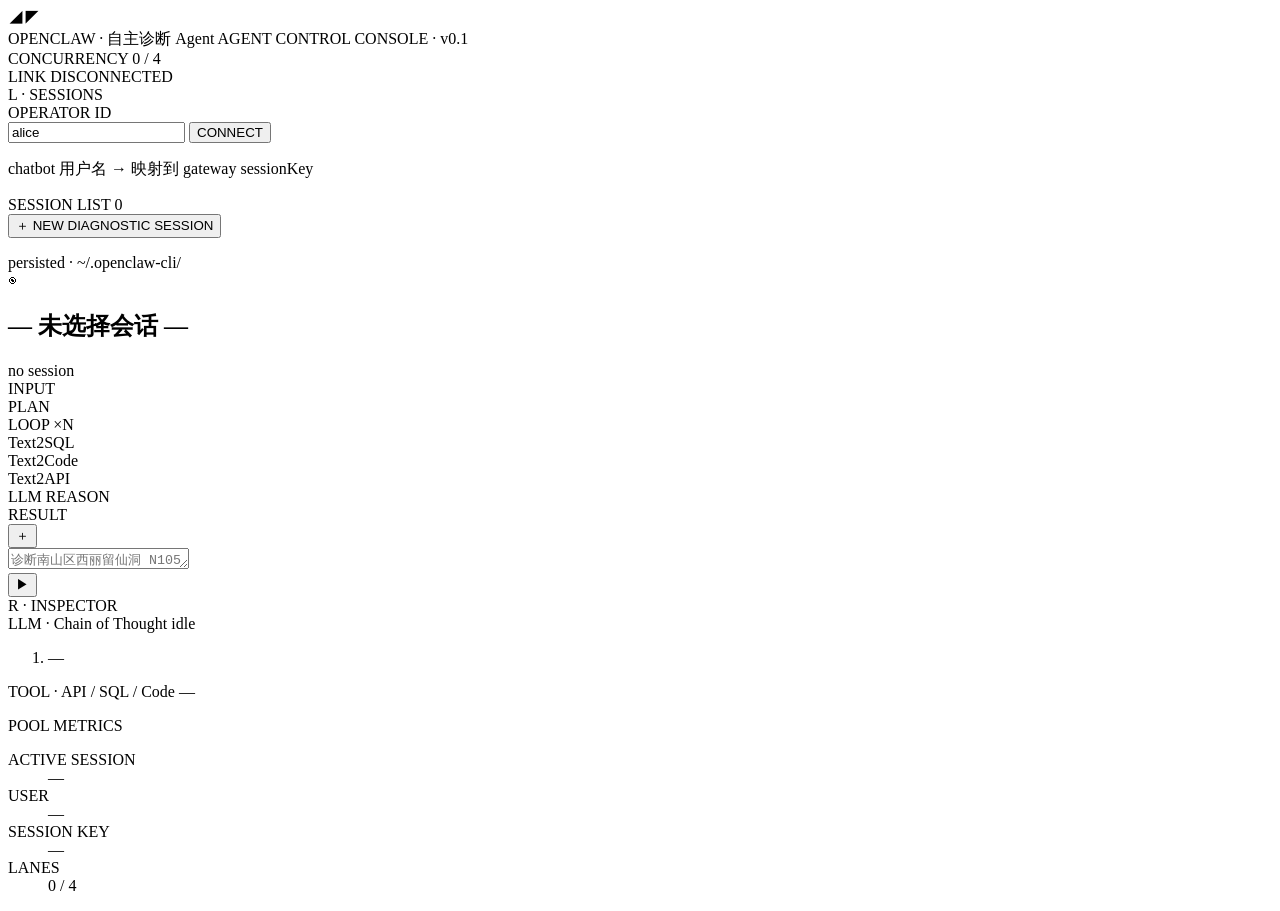
==== chatbot/static/index.html @ 816a648d "openclaw multi-user session client demo" ====
<!DOCTYPE html>
<html lang="zh-CN">
<head>
  <meta charset="UTF-8" />
  <meta name="viewport" content="width=device-width, initial-scale=1.0" />
  <title>OpenClaw · Diagnostic Console</title>
  <link rel="stylesheet" href="/static/app.css" />
</head>
<body>
  <div class="console" aria-label="OpenClaw Diagnostic Console">
    <!-- ======= TOP BAR ======= -->
    <header class="top-bar">
      <div class="brand">
        <span class="logo-mark">◢◤</span>
        <div class="brand-text">
          <span class="brand-title">OPENCLAW · 自主诊断 Agent</span>
          <span class="brand-sub">AGENT CONTROL CONSOLE · v0.1</span>
        </div>
      </div>
      <div class="top-gauges">
        <div class="gauge">
          <span class="gauge-label">CONCURRENCY</span>
          <span class="gauge-value" id="gauge-concurrency">0 / 4</span>
        </div>
        <div class="gauge">
          <span class="gauge-label">LINK</span>
          <span class="gauge-value" id="gauge-link">
            <span class="status-dot" id="status-dot"></span>
            <span id="status-label">DISCONNECTED</span>
          </span>
        </div>
      </div>
    </header>

    <!-- ======= MAIN GRID ======= -->
    <div class="grid">

      <!-- ======= LEFT: Sessions ======= -->
      <aside class="panel panel-left" aria-label="Sessions panel">
        <div class="panel-frame"></div>
        <div class="panel-header">
          <span class="panel-tag">L · SESSIONS</span>
          <span class="panel-accent" aria-hidden="true"></span>
        </div>

        <section class="op-picker">
          <label for="user-input">OPERATOR ID</label>
          <div class="op-row">
            <input id="user-input" type="text" autocomplete="off" value="alice" placeholder="e.g. alice" />
            <button id="op-connect" class="btn btn-primary" type="button">CONNECT</button>
          </div>
          <p class="op-hint">chatbot 用户名 → 映射到 gateway sessionKey</p>
          <div class="op-history" id="op-history-box" hidden>
            <div class="op-history-head">
              <span class="op-history-title">RECENT OPERATORS</span>
              <button type="button" class="op-history-clear" id="op-history-clear">clear</button>
            </div>
            <ul class="op-history-list" id="op-history"></ul>
          </div>
        </section>

        <section class="session-actions">
          <div class="session-actions-title">
            <span>SESSION LIST</span>
            <span class="pill" id="session-count">0</span>
          </div>
          <button id="new-session" class="btn btn-ghost" type="button">
            <span class="ico-plus">＋</span>
            NEW DIAGNOSTIC SESSION
          </button>
        </section>

        <ul id="sessions-list" class="sessions" aria-live="polite"></ul>

        <footer class="panel-footer">
          <span class="tick" aria-hidden="true"></span>
          <span>persisted · ~/.openclaw-cli/</span>
        </footer>
      </aside>

      <!-- ======= CENTER: Conversation ======= -->
      <main class="panel panel-center" aria-label="Conversation">
        <div class="panel-frame"></div>

        <div class="thread-head">
          <div class="thread-title">
            <span class="thread-mark" aria-hidden="true">◉</span>
            <h2 id="active-name">— 未选择会话 —</h2>
          </div>
          <div class="thread-meta">
            <span class="chip chip-key" id="active-key" title="OpenClaw sessionKey">no session</span>
          </div>
        </div>

        <!-- workflow strip: decorative + live step indicator -->
        <div class="workflow" id="workflow" aria-hidden="true">
          <div class="step step-input"><span>INPUT</span></div>
          <div class="arrow"></div>
          <div class="step step-plan"><span>PLAN</span></div>
          <div class="arrow"></div>
          <div class="loop">
            <span class="loop-tag">LOOP ×N</span>
            <div class="step step-sql">Text2SQL</div>
            <div class="arrow small"></div>
            <div class="step step-code">Text2Code</div>
            <div class="arrow small"></div>
            <div class="step step-api">Text2API</div>
          </div>
          <div class="arrow"></div>
          <div class="step step-llm"><span>LLM REASON</span></div>
          <div class="arrow"></div>
          <div class="step step-out"><span>RESULT</span></div>
        </div>

        <div class="messages" id="messages" aria-live="polite"></div>

        <form class="composer" id="composer" autocomplete="off">
          <div class="composer-tools">
            <button type="button" class="plus-btn" id="tools-btn" aria-label="tools">＋</button>
            <div class="tools-menu" id="tools-menu" hidden>
              <button type="button" data-prompt="【诊断】">
                <span class="tool-ico ico-stetho" aria-hidden="true">🩺</span>
                <span>诊断</span>
              </button>
              <button type="button" data-prompt="【运维】">
                <span class="tool-ico ico-wrench" aria-hidden="true">🔧</span>
                <span>运维</span>
              </button>
              <button type="button" data-prompt="【查询】">
                <span class="tool-ico ico-search" aria-hidden="true">🔎</span>
                <span>查询</span>
              </button>
              <button type="button" data-prompt="【告警】">
                <span class="tool-ico ico-alert" aria-hidden="true">⚠</span>
                <span>告警</span>
              </button>
              <button type="button" data-prompt="【SQL】">
                <span class="tool-ico ico-db" aria-hidden="true">▦</span>
                <span>SQL</span>
              </button>
              <button type="button" data-prompt="【代码】">
                <span class="tool-ico ico-code" aria-hidden="true">{}</span>
                <span>Code</span>
              </button>
            </div>
          </div>

          <div class="composer-input" id="composer-input">
            <textarea
              id="message-input"
              rows="1"
              placeholder="诊断南山区西丽留仙洞 N105 网元丢包问题"
            ></textarea>
            <div class="suggest" id="suggest" hidden>
              <div class="suggest-item suggest-active">
                <span class="suggest-main">N105 — 5G 基站（西丽片区）</span>
                <span class="suggest-sub">OpenClaw 已在历史中关联 · 置信度 92%</span>
              </div>
              <div class="suggest-item dim">N105-001 · 分布单元 DU#1</div>
              <div class="suggest-item dim">N105-LINK · 光传送通道</div>
            </div>
          </div>

          <button type="submit" id="send-btn" class="send-btn" aria-label="send">▶</button>
        </form>
      </main>

      <!-- ======= RIGHT: Inspector ======= -->
      <aside class="panel panel-right" aria-label="Inspector">
        <div class="panel-frame"></div>
        <div class="panel-header">
          <span class="panel-tag">R · INSPECTOR</span>
          <span class="panel-accent" aria-hidden="true"></span>
        </div>

        <section class="insp-card card-llm">
          <header>
            <span class="card-dot" style="--dot: var(--llm)"></span>
            <span class="card-title">LLM · Chain of Thought</span>
            <span class="card-state" id="llm-state">idle</span>
          </header>
          <ol class="bubbles" id="cot-list">
            <li class="bubble dim">—</li>
          </ol>
        </section>

        <section class="insp-card card-tools">
          <header>
            <span class="card-dot" style="--dot: var(--api)"></span>
            <span class="card-title">TOOL · API / SQL / Code</span>
            <span class="card-state" id="tool-state">—</span>
          </header>
          <ul class="tool-events" id="tool-events"></ul>
        </section>

        <section class="insp-card card-metrics">
          <header>
            <span class="card-dot" style="--dot: var(--code)"></span>
            <span class="card-title">POOL METRICS</span>
          </header>
          <dl class="metrics">
            <div><dt>ACTIVE SESSION</dt><dd id="metric-active">—</dd></div>
            <div><dt>USER</dt><dd id="metric-user">—</dd></div>
            <div><dt>SESSION KEY</dt><dd id="metric-key">—</dd></div>
            <div><dt>LANES</dt><dd id="metric-lanes">0 / 4</dd></div>
          </dl>
        </section>
      </aside>
    </div>

    <!-- corner brackets (decorative) -->
    <div class="corner corner-tl" aria-hidden="true"></div>
    <div class="corner corner-tr" aria-hidden="true"></div>
    <div class="corner corner-bl" aria-hidden="true"></div>
    <div class="corner corner-br" aria-hidden="true"></div>
  </div>

  <template id="tpl-message-user">
    <li class="msg msg-user">
      <div class="msg-role">OPERATOR</div>
      <div class="msg-bubble"></div>
    </li>
  </template>

  <template id="tpl-message-assistant">
    <li class="msg msg-assistant">
      <div class="msg-role">LLM · ASSISTANT</div>
      <div class="msg-bubble"></div>
    </li>
  </template>

  <template id="tpl-message-system">
    <li class="msg msg-system">
      <div class="msg-role">SYSTEM</div>
      <div class="msg-bubble"></div>
    </li>
  </template>

  <template id="tpl-session-item">
    <li class="session-item">
      <button class="session-main" type="button">
        <span class="session-dot" aria-hidden="true"></span>
        <span class="session-name"></span>
        <span class="session-time"></span>
      </button>
      <button class="session-del" type="button" aria-label="delete session">✕</button>
    </li>
  </template>

  <script src="/static/app.js"></script>
</body>
</html>
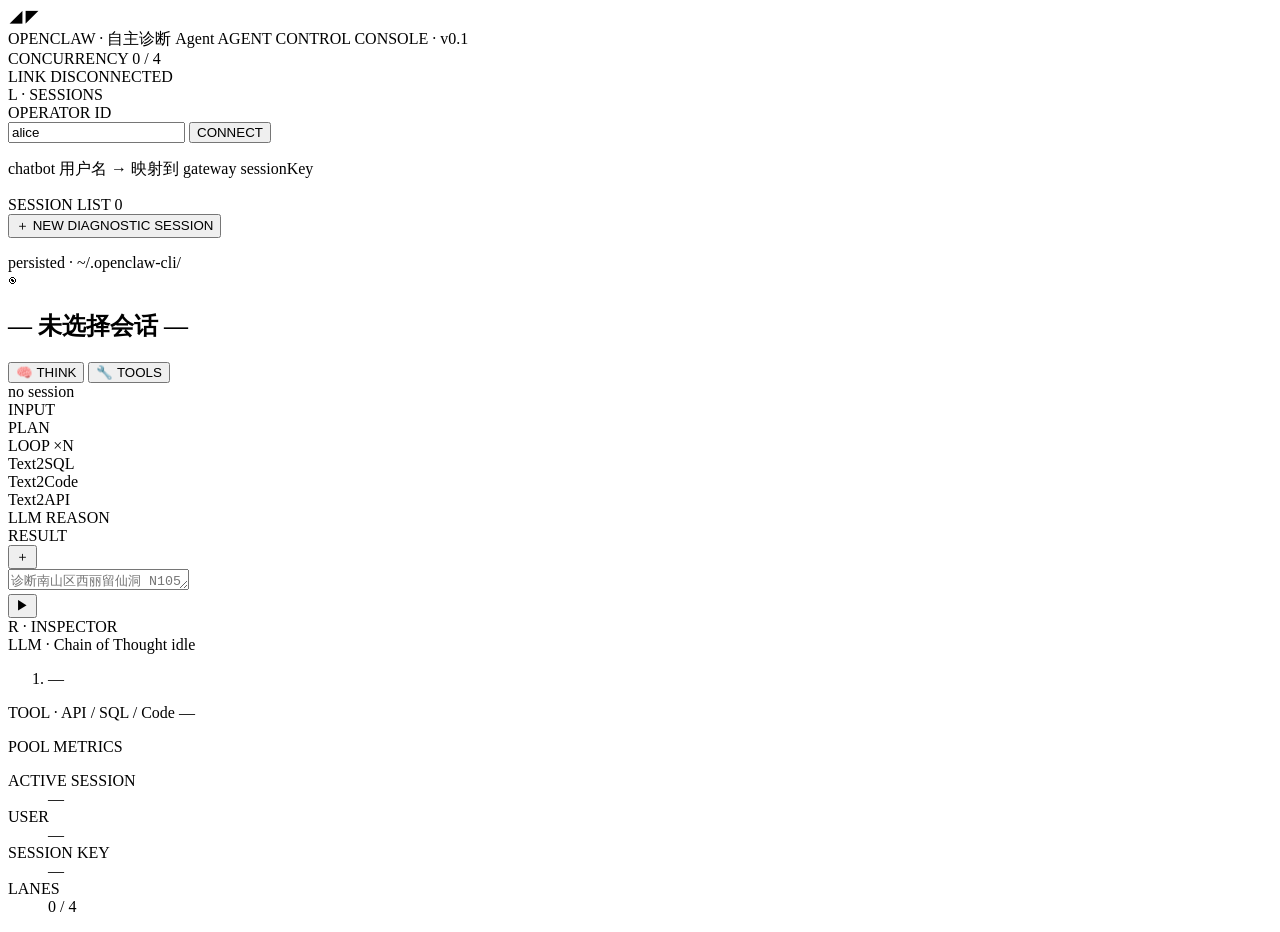
==== commit 1da77f5a: "toolcall显示基本ok chatbot 前端： - 每个 tool call / tool output / thinking 作为独立折叠卡片嵌入消息流，   卡头支持整体折叠、内部 TOOL" ====
--- a/chatbot/static/index.html
+++ b/chatbot/static/index.html
@@ -88,6 +88,28 @@
             <h2 id="active-name">— 未选择会话 —</h2>
           </div>
           <div class="thread-meta">
+            <div class="toggles" role="group" aria-label="显示选项">
+              <button
+                type="button"
+                class="toggle-btn"
+                id="toggle-thinking"
+                aria-pressed="false"
+                title="显示 / 隐藏思考过程"
+              >
+                <span class="toggle-ico" aria-hidden="true">🧠</span>
+                <span class="toggle-label">THINK</span>
+              </button>
+              <button
+                type="button"
+                class="toggle-btn on"
+                id="toggle-tools"
+                aria-pressed="true"
+                title="显示 / 隐藏 tool call"
+              >
+                <span class="toggle-ico" aria-hidden="true">🔧</span>
+                <span class="toggle-label">TOOLS</span>
+              </button>
+            </div>
             <span class="chip chip-key" id="active-key" title="OpenClaw sessionKey">no session</span>
           </div>
         </div>
@@ -247,6 +269,46 @@
     </li>
   </template>
 
+  <template id="tpl-tool-card">
+    <li class="tool-card">
+      <button class="tool-head" type="button" aria-expanded="true">
+        <span class="tool-caret" aria-hidden="true">▾</span>
+        <span class="tool-bolt" aria-hidden="true">⚡</span>
+        <span class="tool-kind"></span>
+        <span class="tool-name"></span>
+        <span class="tool-preview"></span>
+      </button>
+      <div class="tool-body">
+        <div class="tool-section tool-input" hidden>
+          <button class="tool-section-head" type="button" aria-expanded="true">
+            <span class="caret" aria-hidden="true">▾</span>
+            <span class="tool-section-title">TOOL INPUT</span>
+          </button>
+          <pre class="tool-pre tool-input-pre"></pre>
+        </div>
+        <div class="tool-section tool-output" hidden>
+          <button class="tool-section-head" type="button" aria-expanded="true">
+            <span class="caret" aria-hidden="true">▾</span>
+            <span class="tool-section-title">TOOL OUTPUT</span>
+          </button>
+          <pre class="tool-pre tool-output-pre"></pre>
+        </div>
+      </div>
+    </li>
+  </template>
+
+  <template id="tpl-thinking-card">
+    <li class="think-card">
+      <button class="think-head" type="button" aria-expanded="false">
+        <span class="tool-caret" aria-hidden="true">▸</span>
+        <span class="tool-bolt think-ico" aria-hidden="true">🧠</span>
+        <span class="tool-kind">Thinking</span>
+        <span class="tool-preview"></span>
+      </button>
+      <pre class="tool-pre think-body" hidden></pre>
+    </li>
+  </template>
+
   <script src="/static/app.js"></script>
 </body>
 </html>
